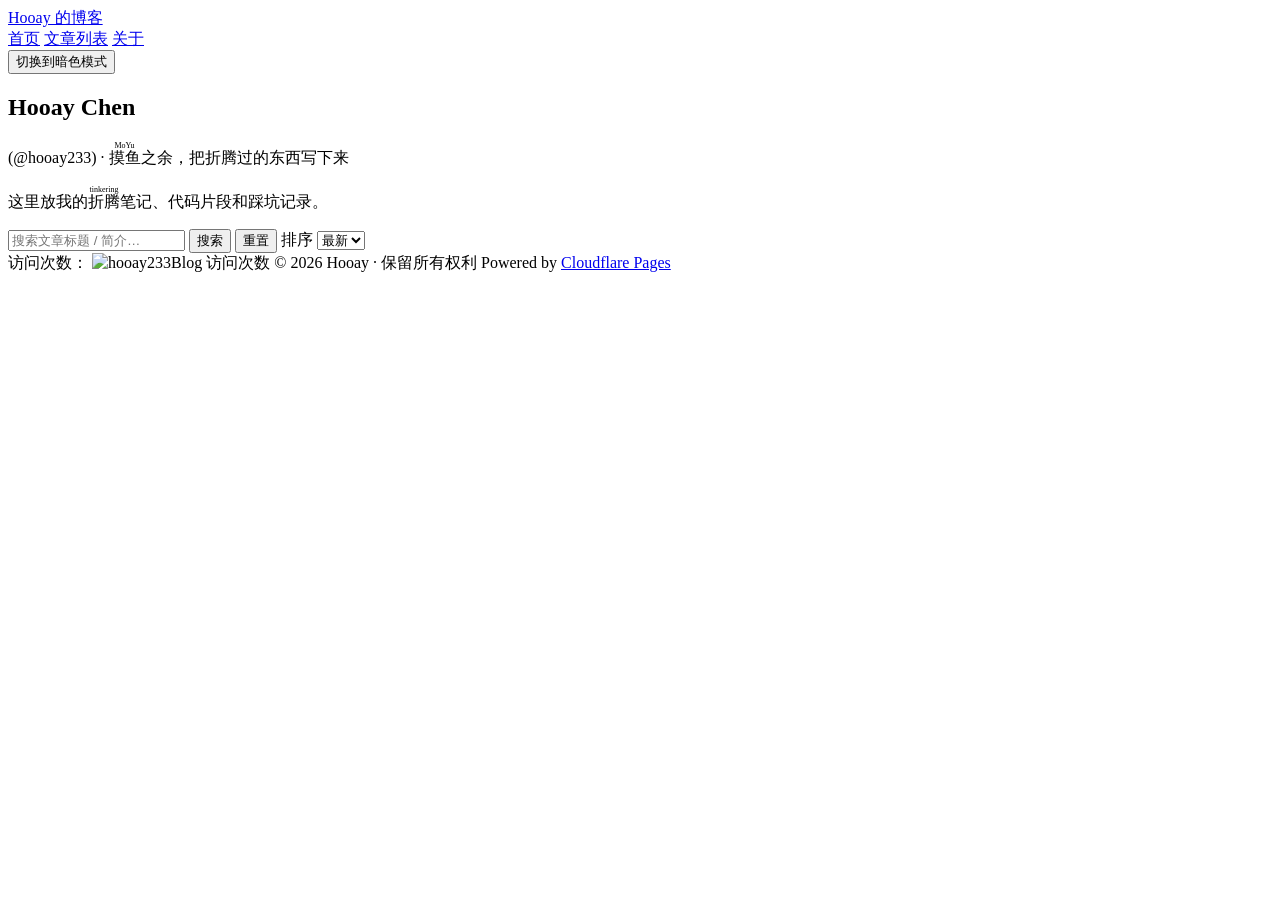
==== index.html @ 24ac0b17 "让 ai 仿照我的个人主页制作了博客网站" ====
<!doctype html>
<html lang="zh-CN">

<head>
	<meta charset="utf-8">
	<meta name="viewport" content="width=device-width, initial-scale=1.0, viewport-fit=cover">
	<meta name="description" content="Hooay 的个人博客 —— 折腾笔记、代码片段与踩坑记录。">
	<meta name="keywords" content="hooay, hooay233, 博客, Cloudflare Pages">
	<meta name="robots" content="index, follow">
	<title>Hooay 的博客</title>
	<link rel="shortcut icon" href="favicon.png">

	<!-- 图标（Font Awesome 5）与站点外壳样式 -->
	<link rel="stylesheet" href="css/all.min.css">
	<link rel="stylesheet" href="css/site.css">
</head>

<body>
	<div class="page-wrap">

		<!-- 顶部导航栏 -->
		<header class="headbar">
			<div class="leftonhb"><a class="brand" href="index.html">Hooay 的博客</a></div>
			<nav class="sitenav" id="sitenav">
				<a class="nav-link" href="index.html">首页</a>
				<a class="nav-link" href="index.html#posts">文章列表</a>
				<a class="nav-link" href="about.html">关于</a>
			</nav>
			<div class="rightonhb"><button type="button" id="theme-toggle" class="graybtn">切换到暗色模式</button></div>
		</header>

		<!-- 欢迎语 / 站长简介 -->
		<section class="title">
			<h1 class="bigger">Hooay Chen</h1>
			<p class="small gray">
				(@hooay233) · <ruby>摸鱼<rp>(</rp><rt>MoYu</rt><rp>)</rp></ruby>之余，把折腾过的东西写下来
			</p>
			<p>
				这里放我的<ruby>折腾<rp>(</rp><rt>tinkering</rt><rp>)</rp></ruby>笔记、代码片段和踩坑记录。
			</p>
		</section>

		<!-- 文章列表区 -->
		<main class="mainbody" id="posts">
			<form id="search-form" class="searchbar" role="search">
				<input id="search-input" class="mb-input search-input" type="search" autocomplete="off" placeholder="搜索文章标题 / 简介…">
				<button type="submit" class="pinkbtn spcbtn_disabled" id="search-submit">搜索</button>
				<button type="button" class="graybtn spcbtn_disabled" id="search-clear">重置</button>
				<label class="sortwrap gray small">排序
					<select id="sort-select">
						<option value="newest">最新</option>
						<option value="oldest">最早</option>
					</select>
				</label>
			</form>

			<div id="keyword-bar" class="keyword-bar"></div>
			<div id="status" class="status small gray"></div>
			<div id="post-list" class="post-list"></div>
			<nav id="pager" class="pager"></nav>

			<noscript>
				<p class="small gray">文章列表与搜索需要启用 JavaScript。</p>
			</noscript>
		</main>

		<!-- 页脚：访问统计 / 版权 -->
		<footer id="bottom">
			<span class="gray small">访问次数：</span>
			<img src="https://count.getloli.com/@hooay233Blog?name=hooay233Blog&padding=1&offset=0&align=center&theme=rule34"
				alt="hooay233Blog 访问次数">
			<span class="gray small">© 2026 Hooay · 保留所有权利</span>
			<span class="gray small">Powered by
				<a href="https://pages.cloudflare.com/" target="_blank" rel="noopener noreferrer">Cloudflare Pages</a>
			</span>
		</footer>

	</div>

	<!-- 脚本：theme.js 必须排在 site.js 之前（defer 保证按文档顺序执行） -->
	<script src="js/theme.js" defer></script>
	<script src="js/api.js" defer></script>
	<script src="js/site.js" defer></script>
</body>

</html>
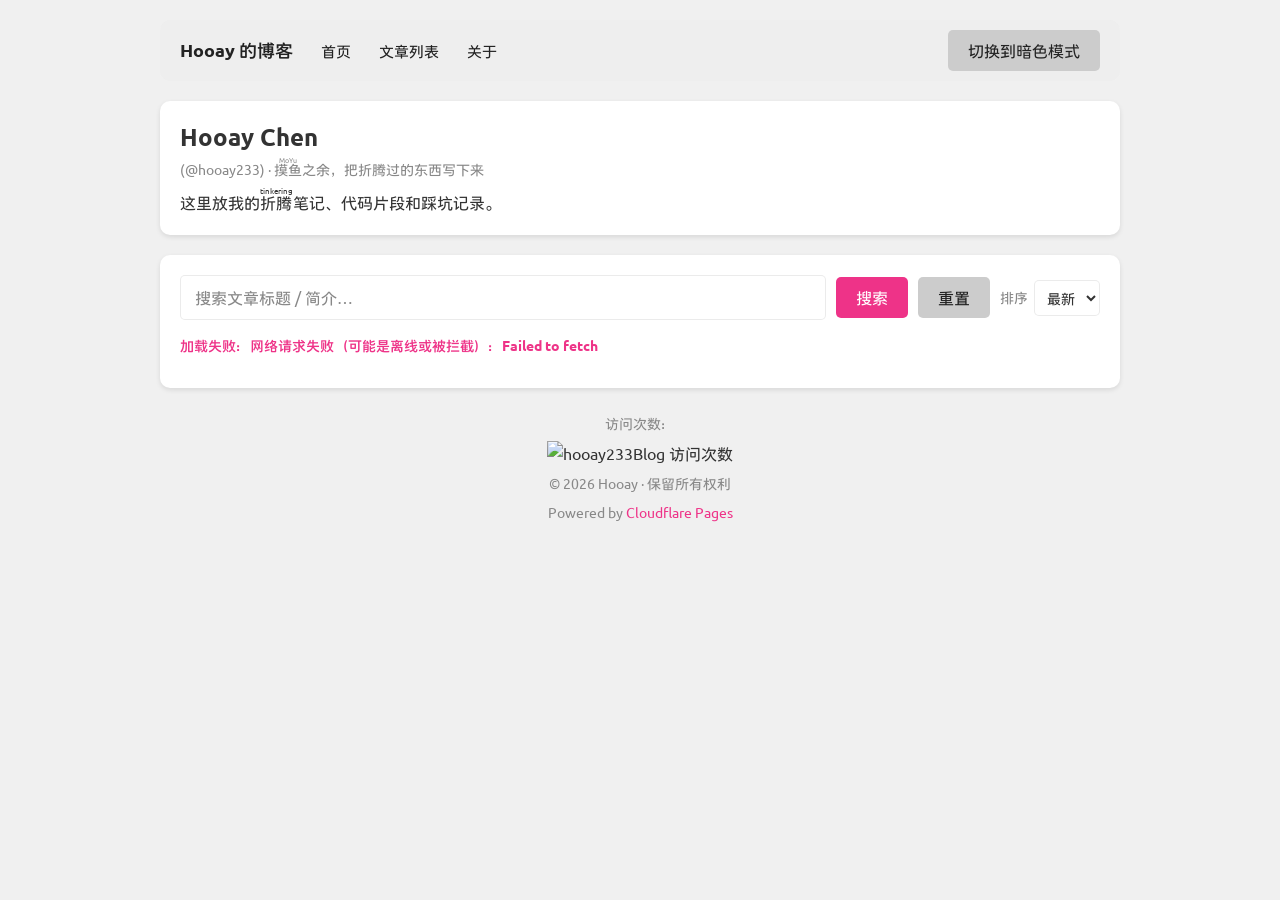
==== commit b766e4c3: "修复： 1. 代码块里的反斜杠原样保留 2. 摇头动画只留给无效果的按钮 3. 层级更改： ``` main.mainbody#post-main            主体 div（本身就是那张卡片" ====
--- a/index.html
+++ b/index.html
@@ -44,8 +44,8 @@
 		<main class="mainbody" id="posts">
 			<form id="search-form" class="searchbar" role="search">
 				<input id="search-input" class="mb-input search-input" type="search" autocomplete="off" placeholder="搜索文章标题 / 简介…">
-				<button type="submit" class="pinkbtn spcbtn_disabled" id="search-submit">搜索</button>
-				<button type="button" class="graybtn spcbtn_disabled" id="search-clear">重置</button>
+				<button type="submit" class="pinkbtn" id="search-submit">搜索</button>
+				<button type="button" class="graybtn" id="search-clear">重置</button>
 				<label class="sortwrap gray small">排序
 					<select id="sort-select">
 						<option value="newest">最新</option>
--- a/css/site.css
+++ b/css/site.css
@@ -0,0 +1,1217 @@
+@charset "UTF-8";
+/* ==========================================================================
+   site.css —— 站点外壳（chrome）样式
+   --------------------------------------------------------------------------
+   观感移植自 https://www.hooay233.top/ 的 style.css：
+     浅灰底 #f0f0f0 / 白色圆角卡片 10px + 0 2px 5px rgba(0,0,0,.1) 阴影
+     粉色主色 #ee3388 / 蓝色辅色 #3388ee / 灰 #ccc
+     暗色模式 #333 / #444 / #555 + #eee
+     类名与手感：pinkbtn / bluebtn / graybtn / bigger / small / gray / item
+                 spcbtn_disabled（点一下抖动）/ ruby 注音 / 底部访问统计
+   结构改为博客外壳：导航栏 + 文章列表 + 搜索 + 分页 + 页脚。
+   本文件必须对全站通用（首页、post/view.html 等都复用这里的类）。
+   ========================================================================== */
+
+/* ==========================================================================
+   1. 字体 @font-face
+   --------------------------------------------------------------------------
+   西文 Ubuntu / 中文 GWMSansUI / 中文斜体 HYYuYuanLuoShenXing / 代码 UbuntuMono
+   全部 font-display: swap，避免字体未就绪时文字不可见。
+   注意：本文件位于 css/，字体位于 fonts/，所以路径一律用 ../fonts/。
+   ========================================================================== */
+
+/* --- 西文正文：Ubuntu --- */
+@font-face {
+	font-family: 'Ubuntu';
+	src: url('../fonts/Ubuntu-R.ttf') format('truetype');
+	font-weight: 400;
+	font-style: normal;
+	font-display: swap;
+}
+@font-face {
+	font-family: 'Ubuntu';
+	src: url('../fonts/Ubuntu-B.ttf') format('truetype');
+	font-weight: 700;
+	font-style: normal;
+	font-display: swap;
+}
+@font-face {
+	font-family: 'Ubuntu';
+	src: url('../fonts/Ubuntu-RI.ttf') format('truetype');
+	font-weight: 400;
+	font-style: italic;
+	font-display: swap;
+}
+@font-face {
+	font-family: 'Ubuntu';
+	src: url('../fonts/Ubuntu-BI.ttf') format('truetype');
+	font-weight: 700;
+	font-style: italic;
+	font-display: swap;
+}
+
+/* --- 中文正文：GWMSansUI --- */
+@font-face {
+	font-family: 'GWMSansUI';
+	src: url('../fonts/GWMSansUI-Regular.woff') format('woff');
+	font-weight: 400;
+	font-style: normal;
+	font-display: swap;
+}
+@font-face {
+	font-family: 'GWMSansUI';
+	src: url('../fonts/GWMSansUI-Bold.woff') format('woff');
+	font-weight: 700;
+	font-style: normal;
+	font-display: swap;
+}
+
+/* --- 中文斜体：HYYuYuanLuoShenXing（只提供 italic 字面）--- */
+@font-face {
+	font-family: 'HYYuYuanLuoShenXing';
+	src: url('../fonts/HYYuYuanLuoShenXing-45U.ttf') format('truetype');
+	font-weight: 400;
+	font-style: italic;
+	font-display: swap;
+	size-adjust: 114.5%;
+}
+@font-face {
+	font-family: 'HYYuYuanLuoShenXing';
+	src: url('../fonts/HYYuYuanLuoShenXing-65U.ttf') format('truetype');
+	font-weight: 700;
+	font-style: italic;
+	font-display: swap;
+	size-adjust: 114.5%;
+}
+
+/* --- 中文正文：GWMSansUI --- */
+@font-face {
+	font-family: 'GWMSansUI';
+	src: url('../fonts/GWMSansUI-Regular.woff') format('woff');
+	font-weight: 400;
+	font-style: italic;
+	font-display: swap;
+}
+@font-face {
+	font-family: 'GWMSansUI';
+	src: url('../fonts/GWMSansUI-Bold.woff') format('woff');
+	font-weight: 700;
+	font-style: italic;
+	font-display: swap;
+}
+
+/* --- 代码 / 等宽：UbuntuMono --- */
+@font-face {
+	font-family: 'UbuntuMono';
+	src: url('../fonts/UbuntuMono-R.ttf') format('truetype');
+	font-weight: 400;
+	font-style: normal;
+	font-display: swap;
+}
+@font-face {
+	font-family: 'UbuntuMono';
+	src: url('../fonts/UbuntuMono-B.ttf') format('truetype');
+	font-weight: 700;
+	font-style: normal;
+	font-display: swap;
+}
+@font-face {
+	font-family: 'UbuntuMono';
+	src: url('../fonts/UbuntuMono-RI.ttf') format('truetype');
+	font-weight: 400;
+	font-style: italic;
+	font-display: swap;
+}
+@font-face {
+	font-family: 'UbuntuMono';
+	src: url('../fonts/UbuntuMono-BI.ttf') format('truetype');
+	font-weight: 700;
+	font-style: italic;
+	font-display: swap;
+}
+
+/* ==========================================================================
+   2. 设计令牌（CSS 变量）
+   --------------------------------------------------------------------------
+   明暗两套值都挂成变量。暗色值同时提供给：
+     body.dark-mode / body.dark_style  —— 正常切换路径
+     .dark_style                       —— 主题转场时那个"克隆页"用的路径
+   因为克隆出来的子树是脱离 body.dark-mode 作用域的，它只带着 dark_style 类，
+   所以必须靠 .dark_style 自己把变量改掉，克隆页才会是正确的目标配色。
+   ========================================================================== */
+:root {
+	color-scheme: light;
+
+	--bg: #f0f0f0;
+	--fg: #333;
+	--text-soft: #666;
+	--muted: #888;
+
+	--card: #fff;
+	--headbar: #eee;
+	--headbar-fg: #222;
+
+	--border: rgba(0, 0, 0, .08);
+	--input-bg: #fff;
+	--chip-bg: #e4e4e4;
+	--kw-bg: rgba(238, 51, 136, .10);
+
+	--shadow: 0 2px 5px rgba(0, 0, 0, .1);
+	--shadow-hover: 0 4px 14px rgba(0, 0, 0, .14);
+
+	/* 文字用的主色 / 辅色（明暗模式都保持亮一点，保证可读性） */
+	--pink: #ee3388;
+	--pink-hover: #cc2277;
+	--blue: #3388ee;
+	--blue-hover: #2277cc;
+
+	/* 按钮底色（沿用原站：暗色模式下按钮会自动压暗一档） */
+	--pink-btn: #ee3388;
+	--pink-btn-hover: #cc2277;
+	--blue-btn: #3388ee;
+	--blue-btn-hover: #2277cc;
+
+	--gray: #ccc;
+	--gray-hover: #999;
+	--gray-fg: #222;
+
+	--radius: 10px;
+	--radius-sm: 5px;
+
+	--font-body: Ubuntu, GWMSansUI, -apple-system, "Microsoft YaHei", sans-serif;
+	--font-italic: Ubuntu, HYYuYuanLuoShenXing, GWMSansUI, sans-serif;
+	--font-mono: UbuntuMono, GWMSansUI, monospace;
+}
+
+body.dark-mode,
+body.dark_style,
+.dark_style {
+	color-scheme: dark;
+
+	--bg: #333;
+	--fg: #eee;
+	--text-soft: #ccc;
+	--muted: #aaa;
+
+	--card: #444;
+	--headbar: #555;
+	--headbar-fg: #eee;
+
+	--border: rgba(255, 255, 255, .12);
+	--input-bg: #3d3d3d;
+	--chip-bg: #555;
+	--kw-bg: rgba(238, 51, 136, .18);
+
+	--shadow: 0 2px 5px rgba(0, 0, 0, .35);
+	--shadow-hover: 0 4px 14px rgba(0, 0, 0, .5);
+
+	--pink-hover: #ff55aa;
+	--blue-hover: #55aaff;
+
+	--pink-btn: #cc2277;
+	--pink-btn-hover: #ee3388;
+	--blue-btn: #2277cc;
+	--blue-btn-hover: #3388ee;
+}
+
+/* ==========================================================================
+   3. 基础重置与排版
+   --------------------------------------------------------------------------
+   刻意【不】做 `* { margin: 0; padding: 0 }`：post/ 里的正文由 mb.css 负责排版，
+   全局清空 margin 会把 markdown 的段落/列表间距一起打掉。这里只重置本站外壳
+   真正用到的元素，正文排版交给 mb.css。
+   ========================================================================== */
+*,
+*::before,
+*::after {
+	box-sizing: border-box;
+}
+
+html {
+	background-color: var(--bg);
+	color-scheme: light;
+}
+
+/* 由 js/theme.js 在解析期同步加上，尽量抢在首次绘制前，避免暗色模式闪白 */
+html.dark-mode {
+	background-color: #333;
+	color-scheme: dark;
+}
+
+body {
+	margin: 0;
+	padding: 0;
+	background-color: var(--bg);
+	color: var(--fg);
+	font-family: var(--font-body);
+	font-size: 16px;
+	line-height: 1.6;
+	-webkit-text-size-adjust: 100%;
+	-webkit-font-smoothing: antialiased;
+	-moz-osx-font-smoothing: grayscale;
+}
+
+body.dark-mode,
+body.dark_style {
+	background-color: #333;
+	color: #eee;
+}
+
+h1, h2, h3, h4, h5, h6 {
+	line-height: 1.35;
+}
+
+img {
+	max-width: 100%;
+}
+
+::selection {
+	background-color: var(--pink);
+	color: #fff;
+}
+
+:focus-visible {
+	outline: 2px solid var(--blue);
+	outline-offset: 2px;
+}
+
+/* ==========================================================================
+   4. 斜体字体栈（中文斜体优先 + 缺字回退）
+   --------------------------------------------------------------------------
+   斜体元素优先走 HYYuYuanLuoShenXing（汉仪玉圆·洛神行，只有 italic 字面）。
+   字体栈：Ubuntu → HYYuYuanLuoShenXing → GWMSansUI → sans-serif
+   浏览器的字体匹配是"逐字符"的：
+     · 西文/数字先命中 Ubuntu（它有真正的 italic 字面，最漂亮）；
+     · 汉字先尝试 HYY（italic 字面存在 → 用它的真斜体字形）；
+     · 若某个字 HYY 里【缺字】，就继续往后回退到 GWMSansUI（正体字面存在），
+       此时该字没有 italic 字面，浏览器会自行做"合成斜体"（synthetic oblique）。
+   所以最终的观感是：HYY 覆盖到的汉字是真斜体，缺字部分由 GWMSansUI 合成倾斜，
+   不会出现豆腐块/漏字。这也正是要求 `font-style: italic` 必须写在元素上的原因
+   —— 否则浏览器不会去匹配 HYY 的 italic 字面。
+   --------------------------------------------------------------------------
+   注意：Font Awesome 的 <i class="far fa-xxx"> 也用 <i> 标签，如果无脑给 i 指定
+   字体栈会把图标字体挤掉（虽然 .far/.fas 的选择器优先级更高、通常不会出事），
+   这里显式排掉所有 FA 相关的 i，做到万无一失。 */
+em,
+cite,
+dfn,
+var,
+blockquote,
+.italic,
+i:not(.fa):not(.fas):not(.far):not(.fab):not([class*="fa-"]) {
+	font-family: var(--font-italic);
+	font-style: italic;
+}
+
+b, strong {
+	font-weight: 700;
+}
+
+code, pre, kbd, samp {
+	font-family: var(--font-mono);
+	font-size: .92em;
+}
+
+/* ==========================================================================
+   5. ruby 注音
+   ========================================================================== */
+ruby {
+	ruby-align: center;
+}
+
+rt {
+	font-size: .5em;
+	font-weight: 400;
+	line-height: 1.1;
+/* 	color: var(--muted); */
+}
+
+rp {
+/* 	color: var(--muted); */
+}
+
+/* ==========================================================================
+   6. 链接
+   --------------------------------------------------------------------------
+   原站的 `a:hover { transform: scale(1.2) }` 对行内元素本来就不生效，
+   且套在文章标题上会很难看，所以这里只保留原站的下划线手感；
+   放大手感交给 .button-link / .pinkbtn / .bluebtn。
+   ========================================================================== */
+a {
+	color: var(--pink);
+	text-decoration: none;
+}
+
+a:hover {
+	text-decoration: underline;
+}
+
+/* ==========================================================================
+   7. 页面骨架
+   ========================================================================== */
+.page-wrap {
+	max-width: 1000px;
+	min-height: 100vh;
+	margin: 0 auto;
+	padding: 20px;
+}
+
+/* ==========================================================================
+   8. 顶部导航栏
+   --------------------------------------------------------------------------
+   post/view.html 复用：.headbar / .leftonhb / .brand / .sitenav / .nav-link /
+                       .rightonhb / #theme-toggle
+   ========================================================================== */
+.headbar {
+	display: flex;
+	flex-wrap: wrap;
+	align-items: center;
+	gap: 10px 16px;
+	background-color: var(--headbar);
+	color: var(--headbar-fg);
+	padding: 10px 20px;
+	border-radius: var(--radius);
+	margin-bottom: 20px;
+}
+
+.leftonhb {
+	flex: 0 0 auto;
+	font-size: 18px;
+	font-weight: 700;
+}
+
+.brand {
+	color: var(--headbar-fg);
+	font-size: 18px;
+	font-weight: 700;
+	white-space: nowrap;
+}
+
+.brand:hover {
+	color: var(--pink);
+	text-decoration: none;
+}
+
+.sitenav {
+	display: flex;
+	align-items: center;
+	flex: 1 1 auto;
+	gap: 4px;
+	min-width: 0;
+	overflow-x: auto;
+	scrollbar-width: none;
+	-webkit-overflow-scrolling: touch;
+}
+
+.sitenav::-webkit-scrollbar {
+	display: none;
+}
+
+.nav-link {
+	display: inline-block;
+	flex: 0 0 auto;
+	padding: 6px 12px;
+	border-radius: var(--radius-sm);
+	color: var(--headbar-fg);
+	font-size: 15px;
+	white-space: nowrap;
+	transition: background-color .25s ease, color .25s ease;
+}
+
+.nav-link:hover {
+	background-color: var(--kw-bg);
+	color: var(--pink);
+	text-decoration: none;
+}
+
+.nav-link.active {
+	background-color: var(--pink);
+	color: #fff;
+}
+
+.rightonhb {
+	flex: 0 0 auto;
+	margin-left: auto;
+}
+
+/* 原站写法：.rightonhb 里的按钮自带灰底（即使没挂 graybtn 也好看） */
+.rightonhb button {
+	background-color: var(--gray);
+	color: var(--gray-fg);
+	border: none;
+	padding: 10px 20px;
+	border-radius: var(--radius-sm);
+	cursor: pointer;
+}
+
+.rightonhb button:hover {
+	background-color: var(--gray-hover);
+	transition: background-color .3s;
+}
+
+/* ==========================================================================
+   9. 按钮：pinkbtn / bluebtn / graybtn / button-link / spcbtn_disabled
+   ========================================================================== */
+button {
+	font-family: inherit;
+	font-size: 16px;
+	border: none;
+	padding: 10px 20px;
+	border-radius: var(--radius-sm);
+	cursor: pointer;
+	background-color: var(--gray);
+	color: var(--gray-fg);
+	transition: background-color .3s ease, transform .3s ease, color .3s ease;
+}
+
+button:disabled {
+	cursor: not-allowed;
+	opacity: .55;
+}
+
+.pinkbtn {
+	background-color: var(--pink-btn);
+	color: #fff;
+}
+
+.pinkbtn:hover {
+	background-color: var(--pink-btn-hover);
+	transform: scale(1.2);
+	transition: background-color .3s ease, transform .3s ease;
+}
+
+.bluebtn {
+	background-color: var(--blue-btn);
+	color: #fff;
+}
+
+.bluebtn:hover {
+	background-color: var(--blue-btn-hover);
+	transform: scale(1.2);
+	transition: background-color .3s ease, transform .3s ease;
+}
+
+.graybtn {
+	background-color: var(--gray);
+	color: var(--gray-fg);
+}
+
+.graybtn:hover {
+	background-color: var(--gray-hover);
+	transition: background-color .3s ease;
+}
+
+.pinkbtn.button-link,
+.bluebtn.button-link {
+	display: inline-block;
+	padding: 10px 20px;
+	border-radius: var(--radius-sm);
+	text-decoration: none !important;
+	cursor: pointer;
+	font-size: 16px;
+	border: none;
+	transition: background-color .3s ease, transform .3s ease;
+}
+
+.pinkbtn.button-link {
+	background-color: var(--pink-btn);
+	color: #fff !important;
+}
+
+.pinkbtn.button-link:hover {
+	background-color: var(--pink-btn-hover);
+	transform: scale(1.2);
+	text-decoration: none;
+}
+
+.bluebtn.button-link {
+	background-color: var(--blue-btn);
+	color: #fff !important;
+}
+
+.bluebtn.button-link:hover {
+	background-color: var(--blue-btn-hover);
+	transform: scale(1.2);
+	text-decoration: none;
+}
+
+/* 原站"点一下抖一抖"的按钮钩子 */
+.spcbtn_disabled {
+	cursor: pointer;
+	position: relative;
+	overflow: hidden;
+	transition: transform .2s ease;
+}
+
+.spcbtn_disabled:hover {
+	transform: scale(1.2);
+}
+
+@keyframes shake-head {
+	0%, 100% { transform: translateX(0); }
+	15%, 45%, 75% { transform: translateX(-8px); }
+	30%, 60%, 90% { transform: translateX(8px); }
+}
+
+.spcbtn_disabled.shake {
+	animation: shake-head .35s ease;
+}
+
+/* 搜索栏里的按钮不大幅放大，否则 flex 行里会和邻居重叠 */
+.searchbar .pinkbtn:hover,
+.searchbar .graybtn:hover,
+.searchbar .spcbtn_disabled:hover {
+	transform: scale(1.05);
+}
+
+/* ==========================================================================
+   10. 文字工具类：bigger / small / gray / item
+   ========================================================================== */
+.bigger {
+	font-size: 24px;
+	font-weight: 700;
+}
+
+.small {
+	font-size: 14px;
+}
+
+.gray {
+	color: var(--muted);
+}
+
+.small.gray,
+.gray.small {
+	color: var(--muted);
+}
+
+.item {
+	display: inline-block;
+	margin: 0 14px 8px 0;
+	font-size: 16px;
+}
+
+/* ==========================================================================
+   11. 首页标题卡
+   ========================================================================== */
+.title {
+	background-color: var(--card);
+	color: var(--fg);
+	border-radius: var(--radius);
+	padding: 20px;
+	box-shadow: var(--shadow);
+}
+
+.title h1,
+.title h2,
+.title h3,
+.title p {
+	margin: 0 0 6px;
+}
+
+.title > *:last-child {
+	margin-bottom: 0;
+}
+
+.title .bigger {
+	display: inline-block;
+	margin-bottom: 4px;
+}
+
+/* ==========================================================================
+   12. 主体 / 通用卡片
+   ========================================================================== */
+.mainbody {
+	margin-top: 20px;
+	padding: 20px;
+	background-color: var(--card);
+	color: var(--fg);
+	border-radius: var(--radius);
+	box-shadow: var(--shadow);
+	text-align: left;
+}
+
+.card {
+	background-color: var(--card);
+	color: var(--fg);
+	border-radius: var(--radius);
+	padding: 20px;
+	box-shadow: var(--shadow);
+}
+
+/* ==========================================================================
+   13. 搜索栏 / 表单控件（.mb-input 全站通用，post/view.html 也会用）
+   ========================================================================== */
+.searchbar {
+	display: flex;
+	flex-wrap: wrap;
+	align-items: center;
+	gap: 10px;
+	margin-bottom: 14px;
+}
+
+.mb-input {
+	display: block;
+	width: 100%;
+	max-width: 100%;
+	padding: 10px 14px;
+	font-family: inherit;
+	font-size: 16px;
+	line-height: 1.4;
+	color: var(--fg);
+	background-color: var(--input-bg);
+	border: 1px solid var(--border);
+	border-radius: var(--radius-sm);
+	-webkit-appearance: none;
+	appearance: none;
+	transition: border-color .25s ease, box-shadow .25s ease;
+}
+
+.mb-input::placeholder {
+	color: var(--muted);
+	opacity: 1;
+}
+
+.mb-input:focus {
+	outline: none;
+	border-color: var(--pink);
+	box-shadow: 0 0 0 3px var(--kw-bg);
+}
+
+.search-input {
+	flex: 1 1 240px;
+	width: auto;
+	min-width: 0;
+}
+
+.sortwrap {
+	display: inline-flex;
+	align-items: center;
+	gap: 6px;
+	margin-left: auto;
+	white-space: nowrap;
+}
+
+.sortwrap select {
+	font-family: inherit;
+	font-size: 14px;
+	color: var(--fg);
+	background-color: var(--input-bg);
+	border: 1px solid var(--border);
+	border-radius: var(--radius-sm);
+	padding: 7px 8px;
+	cursor: pointer;
+}
+
+.sortwrap select:focus {
+	outline: none;
+	border-color: var(--pink);
+}
+
+/* ==========================================================================
+   14. 关键字栏 / 状态行
+   ========================================================================== */
+.keyword-bar {
+	display: flex;
+	flex-wrap: wrap;
+	gap: 8px;
+	margin-bottom: 12px;
+}
+
+.keyword-bar:empty {
+	display: none;
+}
+
+.kw-chip {
+	padding: 4px 12px;
+	font-size: 13px;
+	line-height: 1.5;
+	color: var(--fg);
+	background-color: var(--chip-bg);
+	border: 1px solid var(--border);
+	border-radius: 999px;
+	transition: background-color .25s ease, color .25s ease;
+}
+
+.kw-chip:hover {
+	background-color: var(--gray-hover);
+}
+
+.kw-chip.active {
+	background-color: var(--pink-btn);
+	color: #fff;
+	border-color: var(--pink-btn);
+}
+
+.kw-chip.active:hover {
+	background-color: var(--pink-btn-hover);
+}
+
+.status {
+	margin: 2px 0 12px;
+}
+
+.status:empty {
+	display: none;
+}
+
+/* js/site.js 的 setStatus() 会挂 status-error（错误）/ gray（普通），
+   这里用压暗一档的粉色当"警示色"，既醒目又不跳出原站配色。 */
+.status-error {
+	color: var(--pink-btn);
+	font-weight: 700;
+}
+
+/* 兼容写法（如果别处的脚本用 .error） */
+.status.error {
+	color: var(--pink-btn);
+	font-weight: 700;
+}
+
+/* ==========================================================================
+   15. 文章列表（由 js/site.js 动态生成）
+   ========================================================================== */
+.post-list {
+	display: flex;
+	flex-direction: column;
+	gap: 16px;
+}
+
+.post-list:empty {
+	display: none;
+}
+
+/* js/site.js 在"没有文章 / 没有匹配结果"时插入的占位块 */
+.post-empty {
+	padding: 28px 16px;
+	text-align: center;
+	font-size: 15px;
+	color: var(--muted);
+	background-color: transparent;
+	border: 1px dashed var(--border);
+	border-radius: var(--radius);
+}
+
+.post-card {
+	background-color: var(--card);
+	color: var(--fg);
+	border: 1px solid var(--border);
+	border-radius: var(--radius);
+	padding: 16px 18px;
+	box-shadow: var(--shadow);
+	transition: box-shadow .25s ease, transform .25s ease, border-color .25s ease;
+}
+
+.post-card:hover {
+	transform: translateY(-2px);
+	box-shadow: var(--shadow-hover);
+	border-color: var(--pink);
+}
+
+.post-card-title {
+	margin: 0 0 8px;
+	font-size: 20px;
+	font-weight: 700;
+	line-height: 1.35;
+	word-wrap: break-word;
+}
+
+/* 标题用墨色、hover 才变粉：整屏粉色标题可读性太差，
+   粉色主色仍由标签 / 图标 / 按钮 / 分页激活态承担。 */
+.post-card-title a {
+	color: var(--fg);
+}
+
+.post-card-title a:hover {
+	color: var(--pink);
+	text-decoration: underline;
+}
+
+.post-card-summary {
+	margin: 0 0 10px;
+	font-size: 15px;
+	line-height: 1.65;
+	color: var(--text-soft);
+	word-wrap: break-word;
+	overflow-wrap: break-word;
+}
+
+.post-card-meta {
+	display: flex;
+	flex-wrap: wrap;
+	align-items: center;
+	gap: 6px 16px;
+	font-size: 14px;
+	color: var(--muted);
+}
+
+.meta-item {
+	display: inline-flex;
+	align-items: center;
+	gap: 6px;
+}
+
+.meta-item i {
+	color: var(--pink);
+}
+
+.post-card-keywords {
+	display: flex;
+	flex-wrap: wrap;
+	gap: 8px;
+	margin-top: 10px;
+}
+
+.post-card-keywords:empty {
+	display: none;
+}
+
+.kw {
+	display: inline-block;
+	padding: 2px 10px;
+	font-size: 13px;
+	line-height: 1.5;
+	color: var(--pink);
+	background-color: var(--kw-bg);
+	border-radius: 999px;
+}
+
+.kw:hover {
+	background-color: var(--pink);
+	color: #fff;
+	text-decoration: none;
+}
+
+/* ==========================================================================
+   16. 分页器（由 js/site.js 动态生成）
+   ========================================================================== */
+.pager {
+	display: flex;
+	flex-wrap: wrap;
+	align-items: center;
+	justify-content: center;
+	gap: 10px;
+	margin-top: 20px;
+}
+
+.pager:empty {
+	display: none;
+}
+
+.pager-btn {
+	padding: 8px 16px;
+	font-size: 14px;
+	color: var(--gray-fg);
+	background-color: var(--gray);
+	border-radius: var(--radius-sm);
+}
+
+.pager-btn:hover:not(:disabled) {
+	background-color: var(--gray-hover);
+}
+
+.pager-btn.active {
+	background-color: var(--pink-btn);
+	color: #fff;
+}
+
+.pager-btn.active:hover {
+	background-color: var(--pink-btn-hover);
+}
+
+.pager-info {
+	font-size: 14px;
+	color: var(--muted);
+}
+
+/* js/site.js 在页码之间插入的省略号 */
+.pager-gap {
+	padding: 0 2px;
+	font-size: 14px;
+	color: var(--muted);
+	-webkit-user-select: none;
+	user-select: none;
+}
+
+/* ==========================================================================
+   17. 页脚：底部访问统计区
+   ========================================================================== */
+#bottom {
+	display: flex;
+	flex-direction: column;
+	justify-content: center;
+	align-items: center;
+	gap: 6px;
+	margin: 24px auto;
+	text-align: center;
+}
+
+#bottom img {
+	max-width: 100%;
+	height: auto;
+}
+
+/* ==========================================================================
+   18. 明暗主题转场动画（移植自原站 theme.js 配套样式）
+   --------------------------------------------------------------------------
+   转场时 js/theme.js 会克隆一份 .page-wrap 塞进 .panel，
+   用 clip-path 从右往左扫开，右边缘留一条 4px 的"扫描线"。
+   ========================================================================== */
+.theme-transition-overlay {
+	position: fixed;
+	top: 0;
+	right: 0;
+	bottom: 0;
+	left: 0;
+	z-index: 9999;
+	pointer-events: none;
+	overflow: hidden;
+}
+
+.theme-transition-overlay .panel {
+	position: fixed;
+	inset: 0;
+	z-index: 9999;
+	overflow: hidden;
+	pointer-events: none;
+	transition: clip-path .75s ease;
+	clip-path: inset(0 calc(100% - 4px) 0 0);
+	will-change: clip-path;
+}
+
+.theme-transition-overlay .panel.active {
+	clip-path: inset(0 0 0 0);
+}
+
+.theme-transition-overlay .page-clone {
+	position: absolute;
+	inset: 0;
+	width: 100%;
+	height: 100%;
+	overflow: hidden;
+	pointer-events: none;
+	box-sizing: border-box;
+}
+
+.theme-transition-overlay .scanline {
+	position: absolute;
+	top: 0;
+	right: 0;
+	width: 4px;
+	height: 100%;
+	background: rgba(255, 255, 255, .95);
+	box-shadow: 0 0 12px rgba(255, 255, 255, .5);
+	pointer-events: none;
+}
+
+/* ==========================================================================
+   19. 响应式
+   --------------------------------------------------------------------------
+   ≤640px：导航折成第二行做横向滚动，不溢出、不依赖任何外部库。
+   ========================================================================== */
+@media (max-width: 640px) {
+	.page-wrap {
+		padding: 12px;
+	}
+
+	.headbar {
+		padding: 10px 12px;
+		gap: 8px 10px;
+	}
+
+	.brand,
+	.leftonhb {
+		font-size: 16px;
+	}
+
+	/* 导航整体换到第二行，占满宽度，长了就在本行内横向滚动 */
+	.sitenav {
+		order: 3;
+		flex: 1 1 100%;
+		gap: 2px;
+	}
+
+	.nav-link {
+		padding: 6px 10px;
+		font-size: 14px;
+	}
+
+	.rightonhb button,
+	#theme-toggle {
+		padding: 8px 12px;
+		font-size: 13px;
+	}
+
+	.title {
+		padding: 16px;
+	}
+
+	.bigger {
+		font-size: 20px;
+	}
+
+	.mainbody {
+		margin-top: 14px;
+		padding: 14px;
+	}
+
+	.search-input {
+		flex: 1 1 100%;
+	}
+
+	.sortwrap {
+		margin-left: 0;
+	}
+
+	.post-card {
+		padding: 14px;
+	}
+
+	.post-card-title {
+		font-size: 18px;
+	}
+
+	#bottom {
+		margin: 18px auto;
+	}
+}
+
+/* ==========================================================================
+   19. 文章页（post/view.html，追加部分）
+   注意：本站外壳的 .mb-input 是"整行表单输入框"（搜索栏用），
+   而 MarkBottom 语法里的 .mb-input 是行内小控件，这里把它还原回去。
+   ========================================================================== */
+.crumbs {
+	margin: 16px 2px 0;
+	display: flex;
+	flex-wrap: wrap;
+	align-items: center;
+	gap: 6px;
+}
+
+.crumbs a {
+	color: var(--pink);
+	text-decoration: none;
+}
+
+.crumbs a:hover {
+	text-decoration: underline;
+}
+
+.crumb-sep {
+	opacity: .6;
+}
+
+/* 主体 div：本身就是一个卡片，四个子 div 依次是
+   文章信息 / 正文内容 / 附件（默认折叠）/ 上一篇·返回·下一篇 */
+.post-main {
+	padding: 26px 28px 30px;
+}
+
+/* —— 文章信息 div —— */
+.post-info .post-loading {
+	padding: 1em 0;
+}
+
+/* —— 正文内容 div —— */
+.post-content {
+	margin-top: .2em;
+}
+
+.post-body .mb-input,
+.post-content .mb-input,
+.post-info .mb-input,
+.post-main .mb-input {
+	display: inline-block;
+	width: auto;
+	max-width: 100%;
+	padding: .1em .4em;
+	margin-bottom: 0;
+}
+
+.post-body textarea.mb-input {
+	width: auto;
+	min-width: 12em;
+	vertical-align: top;
+}
+
+/* —— 附件 div（默认折叠：标题一行，点开才出列表） —— */
+.post-attachments {
+	margin-top: 2em;
+	padding-top: 1.2em;
+	border-top: 1px solid var(--border);
+	font-size: 14px;
+}
+
+.attach-toggle {
+	display: inline-flex;
+	align-items: center;
+	gap: .5em;
+	padding: 0;
+	border: 0;
+	background: none;
+	color: inherit;
+	font: inherit;
+	font-weight: 700;
+	cursor: pointer;
+}
+
+.attach-toggle:hover {
+	color: var(--pink);
+}
+
+.attach-toggle .attach-caret {
+	font-size: .85em;
+	transition: transform .2s ease;
+}
+
+.attach-toggle[aria-expanded="true"] .attach-caret {
+	transform: rotate(90deg);
+}
+
+.attach-body {
+	margin-top: .7em;
+}
+
+.attach-list {
+	margin: 0;
+	padding-left: 1.3em;
+}
+
+.attach-list li {
+	margin: .25em 0;
+	word-break: break-all;
+}
+
+.attach-list a {
+	color: var(--blue);
+	text-decoration: none;
+}
+
+.attach-list a:hover {
+	text-decoration: underline;
+}
+
+/* about.html 里还是 <article class="card post-article post-body">，
+   这里保留一点内边距，免得改动那一页的外观 */
+.post-article {
+	padding: 26px 28px 30px;
+}
+
+.post-keywords .kw.active {
+	background-color: var(--pink-btn);
+	color: #fff;
+	border-color: var(--pink-btn);
+}
+
+@media (max-width: 640px) {
+	.post-main,
+	.post-article {
+		padding: 16px;
+	}
+
+	.crumbs {
+		margin-top: 10px;
+		font-size: 13px;
+	}
+}
